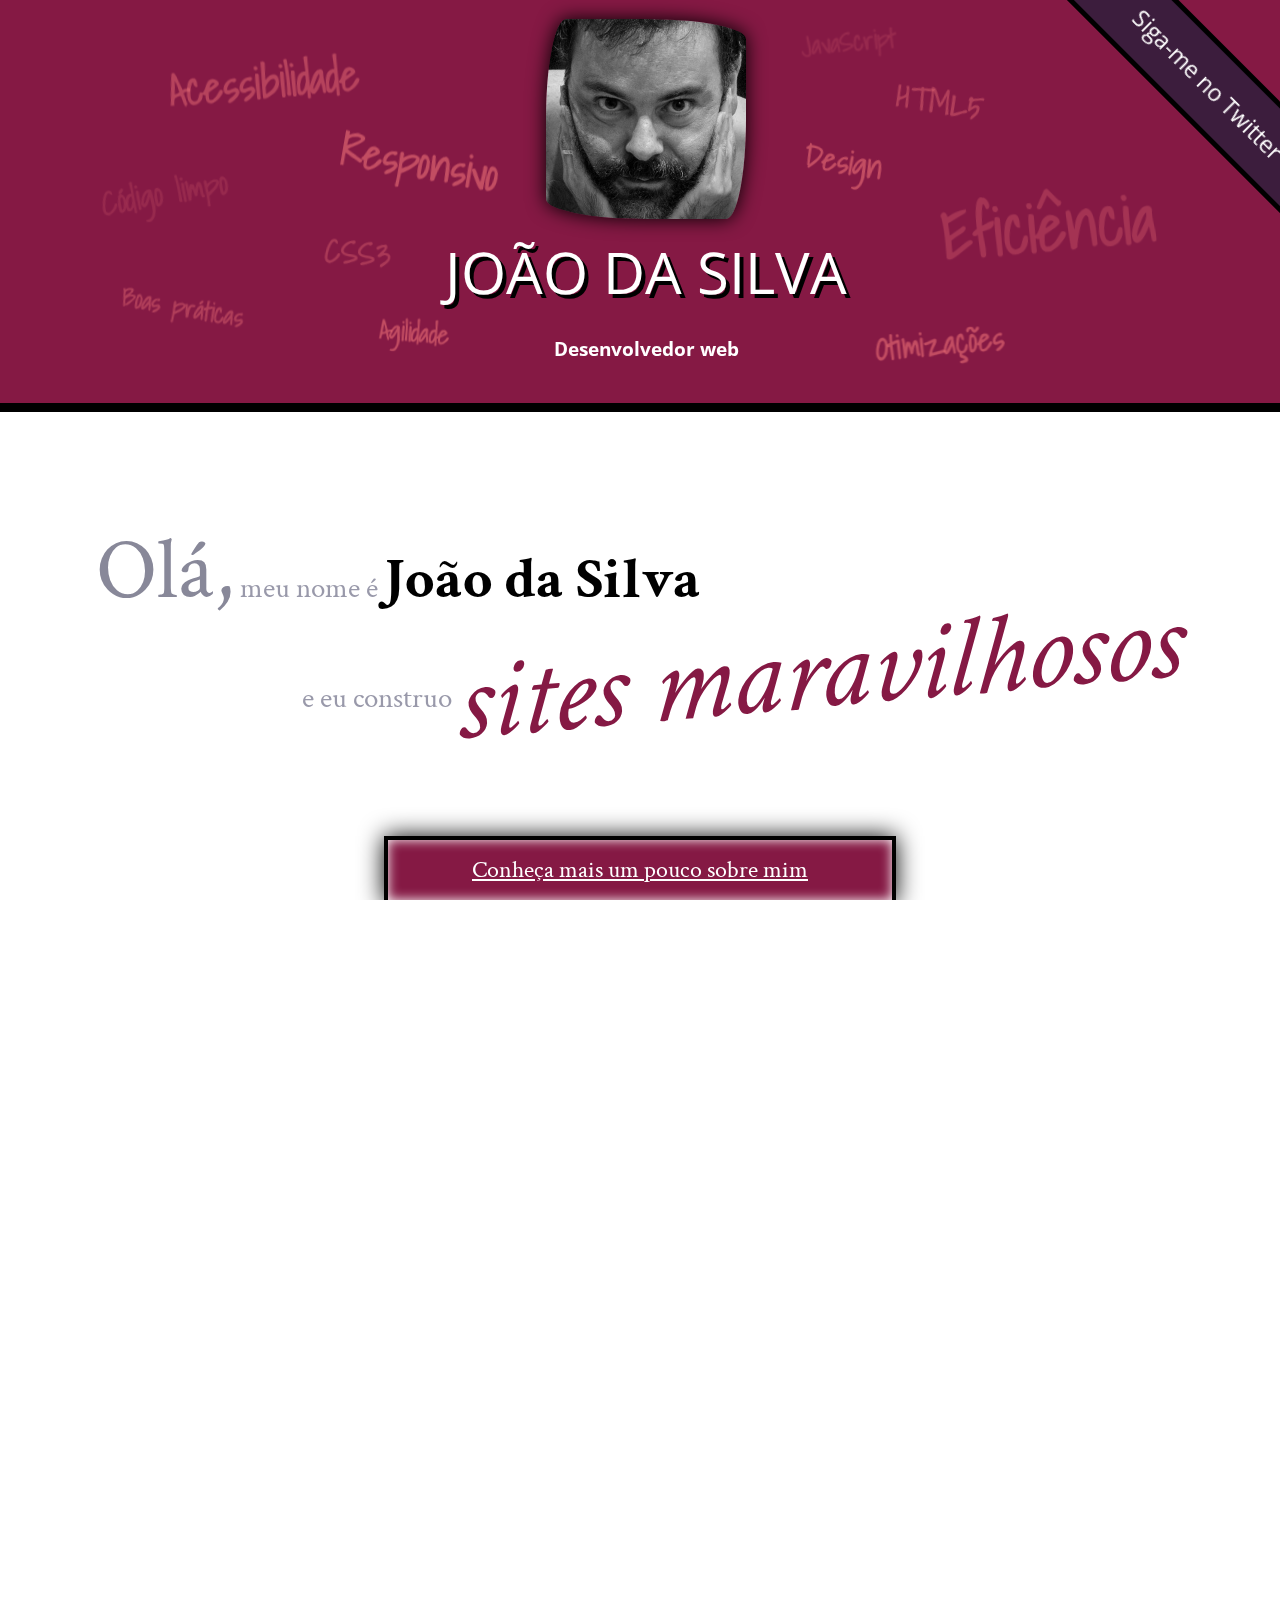
==== index.html @ b6d81266 "Add projeto ao github" ====
<!DOCTYPE html>
<html lang="pt">
<head>
    <meta charset="UTF-8">
    <title>João da Silva - Desenvolvedor Web</title>
    <link rel="shortcut icon" href="imagens/favicon.png">
    <link rel="stylesheet" href="css/reset.css">
    <link rel="stylesheet" href="css/site.css">
    <link rel="stylesheet" href="css/index.css">
    <link rel="stylesheet" href="http://fonts.googleapis.com/css?family=Crimson+Text:400,400italic,600">
    <link rel="stylesheet" href="http://fonts.googleapis.com/css?family=Open+Sans+Condensed:700">
    <link rel="stylesheet" href="http://fonts.googleapis.com/css?family=Shadows+Into+Light">
</head>
<body>
    <header class="titulo-principal">
        <img class="foto-home" src="img/eu.jpg" alt="Foto de João da Silva">
        <h1>João da Silva</h1>
        <p class="subtitulo-principal"><strong>Desenvolvedor web</strong></p>
        
            <ul class="palavras-home">
                <li class="palavra-home eficiencia">Eficiência</li>
                <li class="palavra-home boas-praticas">Boas práticas</li>
                <li class="palavra-home codigo-limpo">Código limpo</li>
                <li class="palavra-home css3">CSS3</li>
                <li class="palavra-home html5">HTML5</li>
                <li class="palavra-home javascript">JavaScript</li>
                <li class="palavra-home acessibilidade">Acessibilidade</li>
                <li class="palavra-home responsivo">Responsivo</li>
                <li class="palavra-home otimizacoes">Otimizações</li>
                <li class="palavra-home agilidade">Agilidade</li>
                <li class="palavra-home design">Design</li>
            </ul>
            <a class="banner-twitter" href="http://twitter.com/joaodasilva">Siga-me no Twitter</a>
    </header>
    <main>
        <section class="secao-inicio saudacao">
            <p class="saudacao"><span class="saudacao-inicio">Olá,</span> meu nome é <strong>João da Silva</strong> <span class="saudacao-ultima-linha">e eu construo <em>sites maravilhosos</em></span></p>
            <a class="botao-index" href="bio.html">Conheça mais um pouco sobre mim</a>
        </section>
        <section class="secao-inicio trabalhos">
            <h2>Trabalhos</h2>
            <ul>
                <li><img src="img/bmw.png" alt="Site da BMW"></li>
                <li><img src="img/ibm.png" alt="Site da IBM"></li>
                <li><img src="img/uol.png" alt="Site da UOL"></li>
            </ul>
            <a class="botao-index" href="portfolio.html">Veja mais</a>
        </section>
        <section class="secao-inicio blog">
            <h2>Blog</h2>
            <small>Últimos posts</small>
            <ol>
                    <li class="mais-recente">
                        <a href="blog.html">O essencial de design responsivo</a>
                        <p class="inicio-post">
                            Design responsivo tem ganho cada vez mais atenção como técnica de desenvolvimento de páginas web para dispositivos móveis. Mas como começar?
                        </p>
                    </li>
                <li>
                    <a href="blog.html">Por que fazer páginas acessíveis?</a>
                </li>
                <li>
                    <a href="blog.html">JavaScript não obstrusivo</a>
                </li>
            </ol>
            <a class="botao-index" href="blog.html">Veja mais</a>
        </section>
    </main>
    <footer>
        <h2>Vamos conversar?</h2>
        <p>Você pode entrar em contato comigo <a href="contato.html">por e-mail</a> ou pelo telefone <a href="tel:+551234567890">(12) 3456-7890</a></p>
    </footer>
</body>
</html>
---- css/site.css ----
html{
    font-size: 120%;
    
}

body {
    font-family: "Crimson Text", "Times New Roman", serif;
    line-height: 1.5;
    }

h1, h2, .subtitulo-principal {
    font-family:"Open Sans Condensed","Arial", sans-serif;  
    }
h1{
    text-transform: uppercase;
    font-size: 3em;
    text-shadow: 4px 4px #000;  

    }
.titulo-principal {
    text-align: center;
    background-color: #851944;
    color: #FFF;
    padding: 1rem;
    border-bottom: .5rem solid #000;
    width: 101%;
}

.titulo-principal h1{
    
    
    text-transform: uppercase;

}
.conteudo-texto{    
    width: 720px;
    margin-left: auto;
    margin-right: auto;
    padding: 50px 0;
    padding-bottom: 80px;

}
main a {
    color: #851944;

}

h2{
    font-size:30px;
    line-height: 40px;
    clear:both;
    }

p{
    text-align: justify;
    margin: 20px 0;
    }


.navegacao-site {
    background-color: #3C1D3D;
    color: #F2FFFC;
    padding: 20px;
    text-align: center;
    float: right;
    width: 15%;
    position: relative;
    top:230px;
}
.navegacao-site, .minha-foto{
    border-left: 10px solid black;
    border-bottom: 10px solid black;
    box-sizing: border-box; 
    float: right;
}

.minha-foto{
    position:absolute;
    top: 0;
    right: 0;
    width: 230px;
            
    }
main{
    width: 80%;
    float: left;
    padding-bottom: 4em;
}
.navegacao-site a{
    color: inherit;

}
.navegacao-site h1 {
    font-size: 30px;
    margin-bottom: 25px;
}

.icones-sociais li{
    display: inline-block;

}
.icones-sociais a{
   
    width: 40px;
    height: 40px;
    display: inline-block;
    text-indent: -9999px;
    
}
.github{
     background-image: url(../img/github.png);
}
.twitter{
    background-image: url(../img/twitter.png);
}
.linkedin{
    background-image: url(../img/linkedin.png);
    
}


#rodape-pagina{
    background-color: rgba(0,0,0,.5);
    color: #000;
    padding: 5px;
    clear: both;
    position: fixed;
    bottom: 0;
    width: 100%;
    display: -webkit-box;

}
.social-rodape{
    position: relative;
    left: 20px;
}

nav a{
    color: #F2FFFC;
    text-transform:lowercase;
}

ul{
    color: pink;

}

ul li a{
    color: inherit;
}

strong{
    font-weight: bold;

}
em{
    font-style: italic;
}
---- css/index.css ----
body{
   -webkit-perspective: 6px;
            perspective: 6px;
    -webkit-perspective-origin: 50% 160px;
            perspective-origin: 50% 160px;
}
html, body{
    height: 100%;
    overflow-x: hidden;
}
.palavras-home, .titulo-principal {
    transform-style: preserve-3d;
}
header {
    position: relative;
}
.banner-twitter {
   
    width: 14em;
    line-height: 1;
    padding: 1em 0;
    box-sizing: border-box;

    text-align: center;
    text-decoration: none;
    background-color: #3C1D3D;
    color: white;
    border: .25em solid black;

    font-size: 1.2em;
    font-family: "Open Sans Condensed", sans-serif;
}
.banner-twitter {
    position: absolute;
    top: 0;
    right: 0;
    transform-origin: 0 0;
    transform: translate(6.5754em, -2.4749em) rotate(45deg);
}



.blog {
    background-color: #999;
    position: relative;
    color: #FFF;
    border-bottom: .5em solid #851944;
    
}
.blog .inicio-post {
    position: absolute;
    top: 4em;
    height: 4em;
    left: 30%;
    right: 4em;
    background-color: #F2FFFC;
    color: #000;
    padding: 1.5em;
    border-radius: 20px 0;


}
.blog li {
    width: 30%;
}

.blog .mais-recente {
    background-color: #F2FFFC;
}

.blog .mais-recente a {
    color: #F26;
}
.foto-home {
    height: 200px;
    border-radius: 10% 50%/ 50% 10%;
    box-shadow: 0 0 1em #000;
}
.saudacao p {
    font-size: 1.5em;
    color: #99A;
    line-height: 1;
    padding: 2em;
}
.saudacao-inicio {
    font-size: 3em;
    color: #889;
}
.saudacao-ultima-linha {
    text-align: right;
    display: block;
}
.saudacao strong {
    font-size: 2em;
    color: #000;
}

.subtitulo-principal{
    font-size: 1em;
    text-align: center;
    font-weight: bold;
}
.titulo-principal{
    width: 98%;
}
.saudacao em {
    color: #851944;
    font-size: 4em;
     -webkit-transform: rotate(-5deg) skew(-10deg);
            transform: rotate(-5deg) skew(-10deg);
    display: inline-block;

}

.botao-index {
    background-color: #851944;
    color: #FFF;
    border: .2em solid black;
    width: 40ch;
    display: block;
    text-align: center;
    padding: .5em;
    font-size: 1.25em;
    margin: 2em auto;
    box-shadow: 0 0 1em #000, inset 0 0 .5em #fff;
    
}.secao-inicio {
    padding: 2em;
}
    
.secao-inicio h2 {
    text-transform: uppercase;
    font-size: 3em;
    margin-bottom: .5em;
    text-shadow: 5px 5px #000;
    
}
.trabalhos {
    background-color: #3C1D3D;
    border-top: .5em solid #000;
    border-bottom: .5em solid #000;
}
.trabalhos h2 {
    color: #FFF;
}
.trabalhos ul {
    overflow: hidden;
    border: .5em solid black;
   }
.trabalhos li {
    float: left;
    width: 33.333%;
}
.trabalhos img {
    width: 100%;
    display: block;
}
.blog {
    background-color: #999;
    color: #FFF;
    border-bottom: .5em solid #851944;
    position: relative;
   }

.blog small {
    position: relative;
    top: -1em;
}
.blog li a {
    color: #FCF;
    display: block;
    padding: .01em;
}
footer {
    background-color: #000;
    color: #FFF;
    padding: 2em;
}
footer a {
    color: #F99;
}
footer h2 {
    font-size: 3em;   
    
}
main {
    width: 100%;
    padding-bottom: 0;
    float: none;
}
.palavras-home {

    position: absolute;
    bottom: 0;
    right: 0;
    top: 0;
    left: 0;
    font-size: 300%;  
    
}
.palavras-home li {
    font-size: 150%;
}


.palavra-home{
    font-family: 'Shadows Into Light', cursive;
    color: rgba(255, 127, 127, 0.5);
    font-weight: bold;
    font-size: .5em;
    position: absolute;
}


.eficiencia {
    top: 45%;
    left: 60%;
    transform: translate(-50%, -50%) rotate(-5deg) translateZ(4px) scale(0.25);
    opacity: 0.5;
}


.boas-praticas {
    top: 70%;
    left: 20%;
    transform: translate(-50%, -50%) rotate(10deg) translateZ(1px) scale(0.25);
    opacity: 0.7;
}

.codigo-limpo {
    top: 45%;
    left: 25%;
    transform: translate(-50%, -50%) rotate(-10deg) translateZ(2px) scale(0.25);
    opacity: 0.3;
}

.css3 {
    top: 55%;
    left: 35%;
    transform: translate(-50%, -50%) rotate(5deg) translateZ(2px) scale(0.25);
    opacity: 0.6;
}

.html5 {
    top: 30%;
    left: 65%;
    transform: translate(-50%, -50%) rotate(10deg) translateZ(2px) scale(0.25);
    opacity: 0.7;
}

.javascript {
    top: 15%;
    left: 63%;
    transform: translate(-50%, -50%) rotate(-5deg) translateZ(1px) scale(0.25);
    opacity: 0.3;
}

.acessibilidade {
    top: 30%;
    left: 35%;
    transform: translate(-50%, -50%) rotate(-5deg) translateZ(3px) scale(0.25);
    opacity: 0.8;
}

.responsivo {
    top: 40%;
    left: 41%;
    transform: translate(-50%, -50%) rotate(10deg) translateZ(3px) scale(0.25);
}

.otimizacoes {
    top: 70%;
    left: 65%;
    transform: translate(-50%, -50%) rotate(-5deg) translateZ(2px) scale(0.25);
}

.agilidade {
    top: 75%;
    left: 35%;
    transform: translate(-50%, -50%) rotate(5deg) translateZ(1px) scale(0.25);
}

.design {
    top: 40%;
    left: 60%;
    transform: translate(-50%, -50%) rotate(10deg) translateZ(2px) scale(0.25);
}
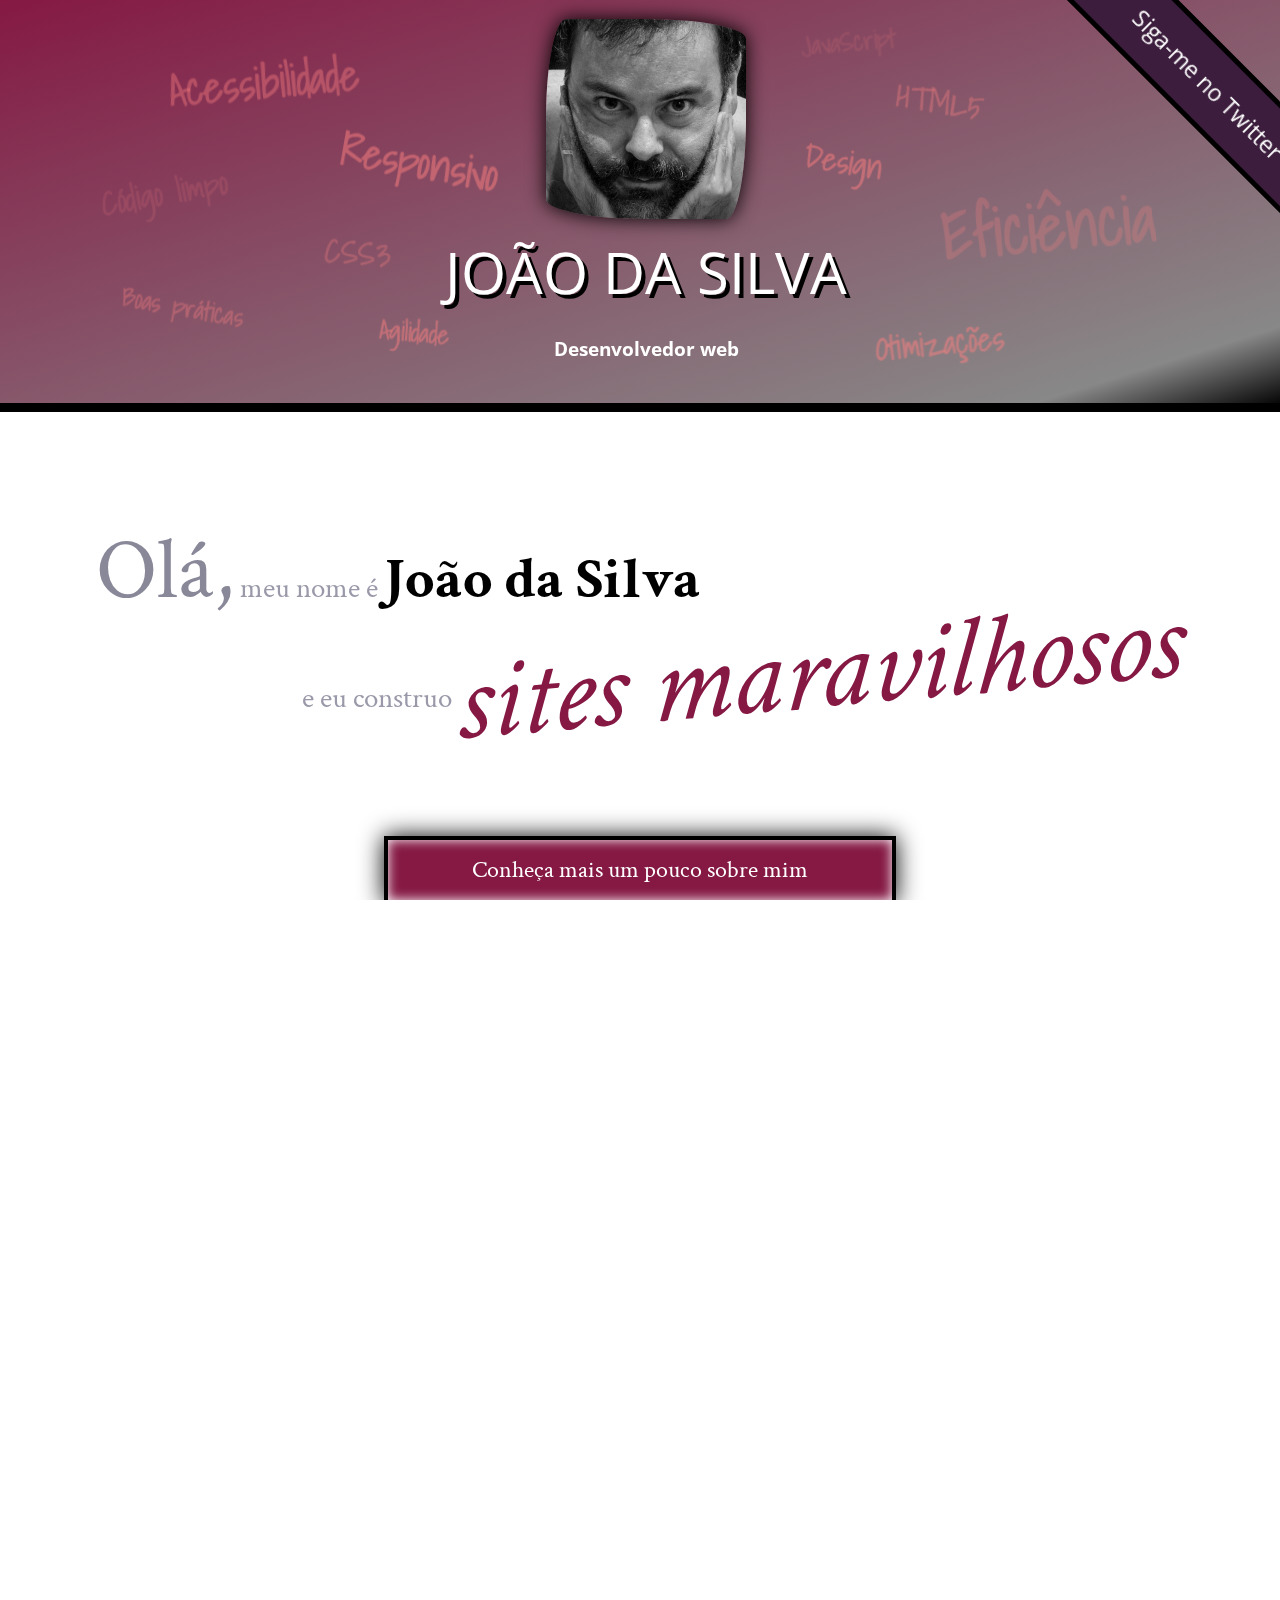
==== commit aa086154: "Até aula 8" ====
--- a/index.html
+++ b/index.html
@@ -16,7 +16,7 @@
         <img class="foto-home" src="img/eu.jpg" alt="Foto de João da Silva">
         <h1>João da Silva</h1>
         <p class="subtitulo-principal"><strong>Desenvolvedor web</strong></p>
-        
+
             <ul class="palavras-home">
                 <li class="palavra-home eficiencia">Eficiência</li>
                 <li class="palavra-home boas-praticas">Boas práticas</li>
@@ -58,9 +58,15 @@
                     </li>
                 <li>
                     <a href="blog.html">Por que fazer páginas acessíveis?</a>
+                    <p class="inicio-post">
+                        Tem se falado cada vez sobre acessibilidade na web. Há diversas técnicas e diretivas a serem seguidas, inclusive da própria W3C. Mas vale a pena investir nisso?
+                    </p>
                 </li>
                 <li>
                     <a href="blog.html">JavaScript não obstrusivo</a>
+                    <p class="inicio-post">
+                        JavaScript é uma linguagem essencial hoje em dia para criar páginas ricas, interativas e dinâmicas. Porém, há alguns cuidados que devem ser tomados ao colocarmos código JavaScript em nossas páginas.
+                    </p>
                 </li>
             </ol>
             <a class="botao-index" href="blog.html">Veja mais</a>
--- a/css/site.css
+++ b/css/site.css
@@ -1,6 +1,6 @@
 html{
     font-size: 120%;
-    
+
 }
 
 body {
@@ -9,12 +9,12 @@
     }
 
 h1, h2, .subtitulo-principal {
-    font-family:"Open Sans Condensed","Arial", sans-serif;  
+    font-family:"Open Sans Condensed","Arial", sans-serif;
     }
 h1{
     text-transform: uppercase;
     font-size: 3em;
-    text-shadow: 4px 4px #000;  
+    text-shadow: 4px 4px #000;
 
     }
 .titulo-principal {
@@ -27,12 +27,12 @@
 }
 
 .titulo-principal h1{
-    
-    
+
+
     text-transform: uppercase;
 
 }
-.conteudo-texto{    
+.conteudo-texto{
     width: 720px;
     margin-left: auto;
     margin-right: auto;
@@ -70,7 +70,7 @@
 .navegacao-site, .minha-foto{
     border-left: 10px solid black;
     border-bottom: 10px solid black;
-    box-sizing: border-box; 
+    box-sizing: border-box;
     float: right;
 }
 
@@ -79,7 +79,7 @@
     top: 0;
     right: 0;
     width: 230px;
-            
+
     }
 main{
     width: 80%;
@@ -100,12 +100,12 @@
 
 }
 .icones-sociais a{
-   
+
     width: 40px;
     height: 40px;
     display: inline-block;
     text-indent: -9999px;
-    
+
 }
 .github{
      background-image: url(../img/github.png);
@@ -115,18 +115,25 @@
 }
 .linkedin{
     background-image: url(../img/linkedin.png);
-    
 }
 
+#rodape-pagina{
+  background-image: radial-gradient(ellipse at left bottom,
+    rgba(60, 29, 61, 0.8),
+    rgba(60, 29, 61, 0.8) 65%,
+    black 65%,
+    black 70%,
+    transparent 70%,
+    transparent);
+    background-size: 30% 100%;
+    background-repeat: no-repeat;
+    width: 100%;
 
-#rodape-pagina{
-    background-color: rgba(0,0,0,.5);
     color: #000;
     padding: 5px;
     clear: both;
     position: fixed;
     bottom: 0;
-    width: 100%;
     display: -webkit-box;
 
 }
@@ -155,4 +162,16 @@
 }
 em{
     font-style: italic;
-}+}
+
+main a:hover,
+main a:focus,
+footer a:hover,
+footer a:focus{
+    color: red;
+}
+
+.navegacao-site a:hover,
+.navegacao-site a:focus{
+  text-shadow: 0 0 .1em pink;
+}
--- a/css/index.css
+++ b/css/index.css
@@ -1,3 +1,9 @@
+.titulo-principal{
+  background-image: linear-gradient(to bottom right, #851944, #888 90%, #000);
+  background-size: 100%, 200px;
+  background-repeat: no-repeat;
+}
+
 body{
    -webkit-perspective: 6px;
             perspective: 6px;
@@ -15,7 +21,6 @@
     position: relative;
 }
 .banner-twitter {
-   
     width: 14em;
     line-height: 1;
     padding: 1em 0;
@@ -26,51 +31,48 @@
     background-color: #3C1D3D;
     color: white;
     border: .25em solid black;
-
-    font-size: 1.2em;
-    font-family: "Open Sans Condensed", sans-serif;
-}
-.banner-twitter {
     position: absolute;
     top: 0;
     right: 0;
     transform-origin: 0 0;
     transform: translate(6.5754em, -2.4749em) rotate(45deg);
-}
-
-
+    font-size: 1.2em;
+    font-family: "Open Sans Condensed", sans-serif;
+}
 
 .blog {
     background-color: #999;
     position: relative;
     color: #FFF;
     border-bottom: .5em solid #851944;
-    
+
 }
 .blog .inicio-post {
     position: absolute;
     top: 4em;
-    height: 4em;
+    height: 3.6em;
     left: 30%;
     right: 4em;
     background-color: #F2FFFC;
     color: #000;
     padding: 1.5em;
     border-radius: 20px 0;
-
-
+    display: none;
 }
 .blog li {
     width: 30%;
 }
-
-.blog .mais-recente {
+.blog a:hover + .inicio-post,
+.blog a:focus + .inicio-post{
+    display: block;
+}
+
+.blog li a:hover,
+.blog li a:focus{
     background-color: #F2FFFC;
-}
-
-.blog .mais-recente a {
     color: #F26;
 }
+
 .foto-home {
     height: 200px;
     border-radius: 10% 50%/ 50% 10%;
@@ -107,12 +109,14 @@
     color: #851944;
     font-size: 4em;
      -webkit-transform: rotate(-5deg) skew(-10deg);
-            transform: rotate(-5deg) skew(-10deg);
+             transform: rotate(-5deg) skew(-10deg);
     display: inline-block;
 
 }
 
 .botao-index {
+
+    text-decoration: none;
     background-color: #851944;
     color: #FFF;
     border: .2em solid black;
@@ -123,22 +127,33 @@
     font-size: 1.25em;
     margin: 2em auto;
     box-shadow: 0 0 1em #000, inset 0 0 .5em #fff;
-    
-}.secao-inicio {
+
+}
+
+  .secao-inicio {
     padding: 2em;
 }
-    
+
 .secao-inicio h2 {
     text-transform: uppercase;
     font-size: 3em;
     margin-bottom: .5em;
     text-shadow: 5px 5px #000;
-    
+
 }
 .trabalhos {
     background-color: #3C1D3D;
     border-top: .5em solid #000;
     border-bottom: .5em solid #000;
+    background-image: linear-gradient(135deg,
+                      transparent,
+                      transparent 14px,
+                      rgba(0, 0, 0, 0.1)14px,
+                      rgba(0, 0, 0, 0.1)15px,
+                      transparent 15px,
+                      transparent);
+    background-size: 20px 20px;
+    background-attachment: fixed;
 }
 .trabalhos h2 {
     color: #FFF;
@@ -160,6 +175,15 @@
     color: #FFF;
     border-bottom: .5em solid #851944;
     position: relative;
+    background-image: linear-gradient(45deg,
+                      transparent,
+                      transparent 14px,
+                      rgba(255, 255, 255, 0.1) 14px,
+                      rgba(255, 255, 255, 0.1) 15px,
+                      transparent 15px,
+                      transparent);
+    background-size: 20px 20px;
+    background-attachment: fixed;
    }
 
 .blog small {
@@ -180,8 +204,8 @@
     color: #F99;
 }
 footer h2 {
-    font-size: 3em;   
-    
+    font-size: 3em;
+
 }
 main {
     width: 100%;
@@ -195,8 +219,8 @@
     right: 0;
     top: 0;
     left: 0;
-    font-size: 300%;  
-    
+    font-size: 300%;
+
 }
 .palavras-home li {
     font-size: 150%;
@@ -284,4 +308,4 @@
     top: 40%;
     left: 60%;
     transform: translate(-50%, -50%) rotate(10deg) translateZ(2px) scale(0.25);
-}+}
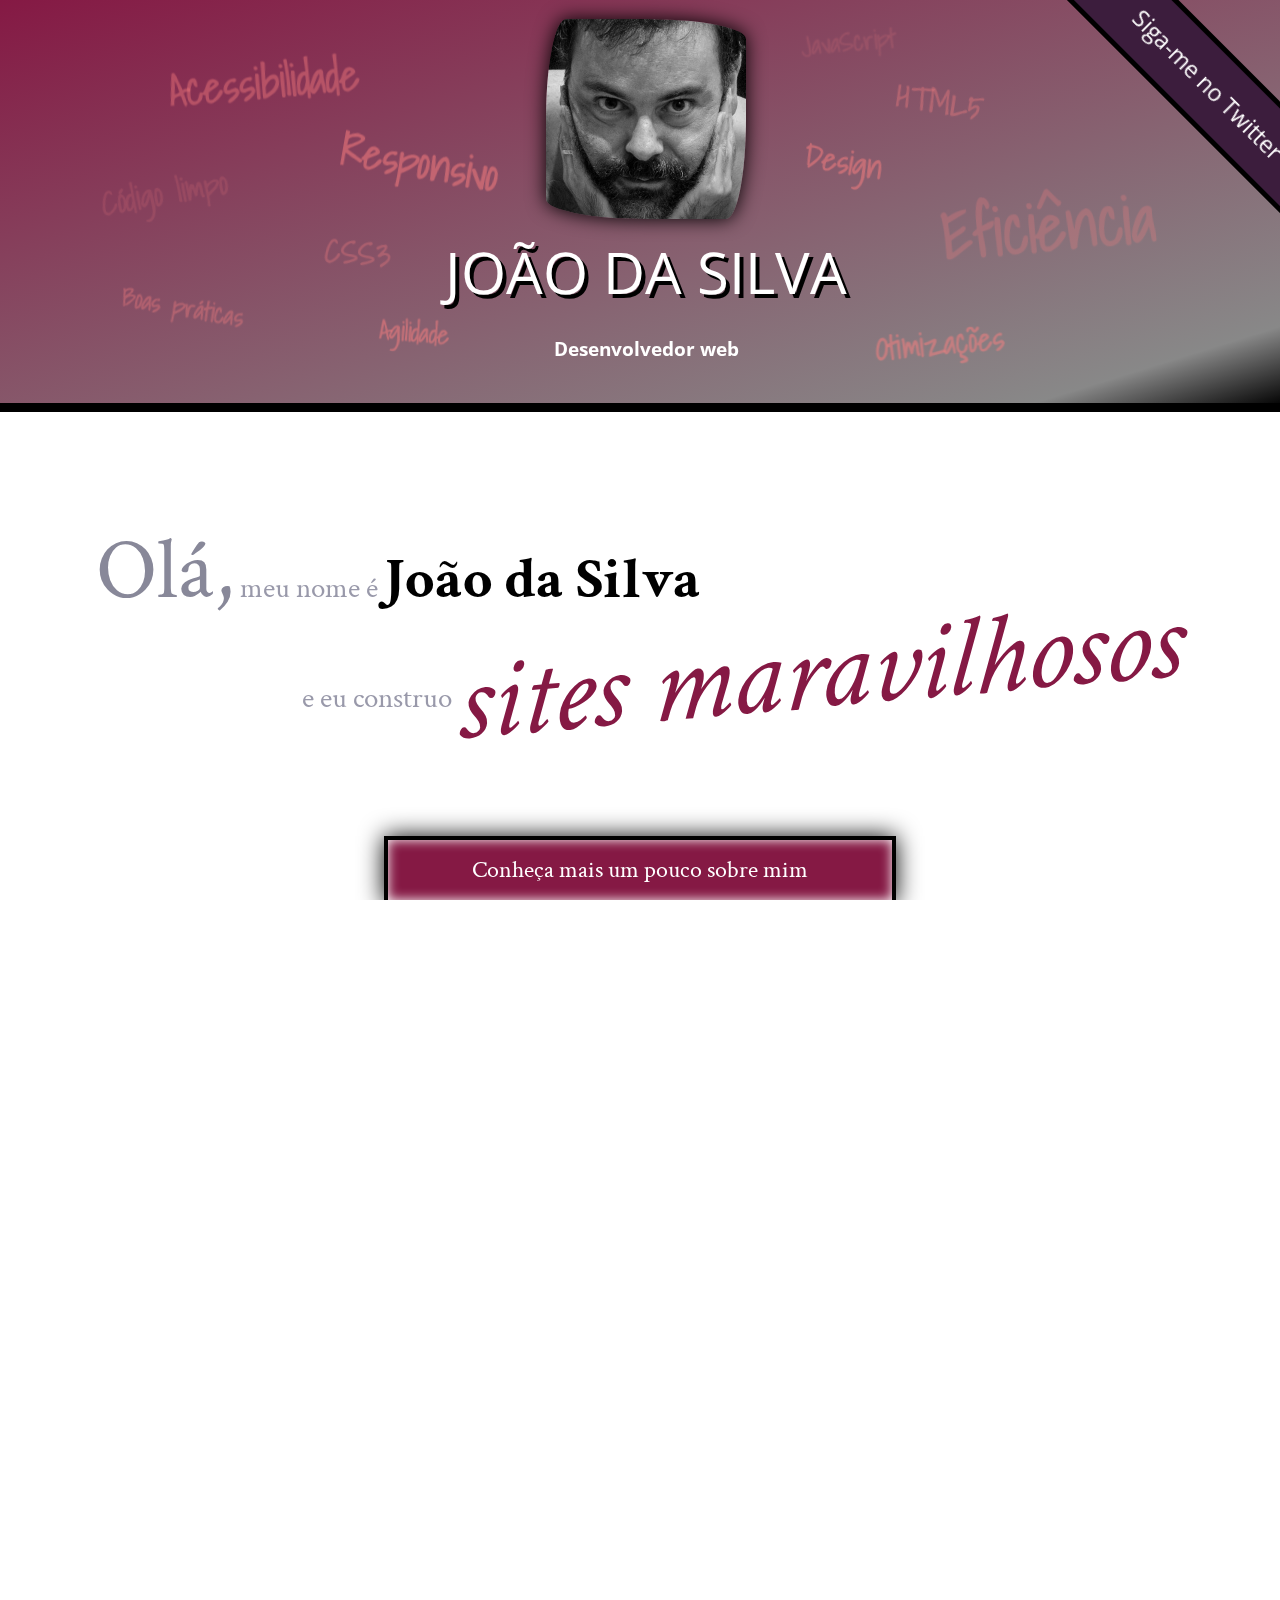
==== commit 9e1acd0b: "Conclusao do curso" ====
--- a/index.html
+++ b/index.html
@@ -43,6 +43,7 @@
                 <li><img src="img/bmw.png" alt="Site da BMW"></li>
                 <li><img src="img/ibm.png" alt="Site da IBM"></li>
                 <li><img src="img/uol.png" alt="Site da UOL"></li>
+              
             </ul>
             <a class="botao-index" href="portfolio.html">Veja mais</a>
         </section>
--- a/css/site.css
+++ b/css/site.css
@@ -17,6 +17,14 @@
     text-shadow: 4px 4px #000;
 
     }
+    body {
+        display: flex;
+        flex-wrap: wrap;
+    }
+    main {
+    flex-grow: 1;
+}
+
 .titulo-principal {
     text-align: center;
     background-color: #851944;
@@ -62,16 +70,17 @@
     color: #F2FFFC;
     padding: 20px;
     text-align: center;
-    float: right;
-    width: 15%;
-    position: relative;
-    top:230px;
+
+    width: calc(0.9 * 230px);
+     padding-top: calc(300px + 1em);
+
 }
 .navegacao-site, .minha-foto{
     border-left: 10px solid black;
-    border-bottom: 10px solid black;
+
     box-sizing: border-box;
     float: right;
+
 }
 
 .minha-foto{
@@ -79,19 +88,21 @@
     top: 0;
     right: 0;
     width: 230px;
+    border-bottom: .5em solid black;
 
     }
 main{
-    width: 80%;
+    width: calc(100% - 0.9 * 230px);
     float: left;
     padding-bottom: 4em;
 }
 .navegacao-site a{
     color: inherit;
+    /*--text-decoration: none; */
 
 }
 .navegacao-site h1 {
-    font-size: 30px;
+    font-size: 26px;
     margin-bottom: 25px;
 }
 
@@ -104,7 +115,8 @@
     width: 40px;
     height: 40px;
     display: inline-block;
-    text-indent: -9999px;
+    text-indent: -99999px;
+
 
 }
 .github{
@@ -127,7 +139,7 @@
     transparent);
     background-size: 30% 100%;
     background-repeat: no-repeat;
-    width: 100%;
+    width: 65%;
 
     color: #000;
     padding: 5px;
@@ -175,3 +187,30 @@
 .navegacao-site a:focus{
   text-shadow: 0 0 .1em pink;
 }
+.icones-sociais-lateral a:hover::after,
+.icones-sociais-lateral a:focus::after{
+  content: attr(data-tooltip);
+  position: absolute;
+  top: 100%;
+  right: 0;
+  text-indent: 0;
+  width: 200%;
+  background: black;
+  font-size: .75em;
+}
+
+.icoes-sociais-lateral a{
+  position: relative;
+}
+
+.icones-sociais-lateral a:hover::before,
+.icones-sociais-lateral a:focus::before{
+    content: '';
+    width: 1em;
+    height: 1em;
+    background-color: black;
+    position: absolute;
+    bottom: 0;
+    left: 0;
+    transform: translateY(.5em) rotate(45deg);
+}
--- a/css/index.css
+++ b/css/index.css
@@ -9,6 +9,7 @@
             perspective: 6px;
     -webkit-perspective-origin: 50% 160px;
             perspective-origin: 50% 160px;
+            display: block;
 }
 html, body{
     height: 100%;
@@ -35,9 +36,12 @@
     top: 0;
     right: 0;
     transform-origin: 0 0;
-    transform: translate(6.5754em, -2.4749em) rotate(45deg);
+    transform: translate(calc(.707 * (3.5em - 100%) + 100%), calc(-.707 * 3.5em)) rotate(45deg);
     font-size: 1.2em;
     font-family: "Open Sans Condensed", sans-serif;
+    animation: aparece 0.5s;
+    animation-delay: 2s;
+    animation-fill-mode: backwards;
 }
 
 .blog {
@@ -111,7 +115,24 @@
      -webkit-transform: rotate(-5deg) skew(-10deg);
              transform: rotate(-5deg) skew(-10deg);
     display: inline-block;
-
+    -webkit-animation: flutua 1s infinite;
+    animation-direction: alternate;
+    animation-timing-function: ease-in-out;
+    position: relative;
+
+}
+@-webkit-keyframes flutua {
+  from{
+    top: -5px;
+  }
+  to{
+    top: 5px;
+  }
+
+}
+.saudacao:hover em,
+.saudacao:focus em{
+  animation-play-state: paused;
 }
 
 .botao-index {
@@ -127,7 +148,14 @@
     font-size: 1.25em;
     margin: 2em auto;
     box-shadow: 0 0 1em #000, inset 0 0 .5em #fff;
-
+    transition: .5s;
+
+}
+.botao-index:hover,
+.botao-index:focus{
+  box-shadow: 0 0 1em #FA9;
+  background-color: #C54974;
+  color: white;
 }
 
   .secao-inicio {
@@ -159,16 +187,28 @@
     color: #FFF;
 }
 .trabalhos ul {
-    overflow: hidden;
-    border: .5em solid black;
+    display: flex;
+
    }
+
 .trabalhos li {
-    float: left;
-    width: 33.333%;
+  flex: 1;
+    border: .5em solid #000;
 }
 .trabalhos img {
     width: 100%;
     display: block;
+}
+
+.trabalhos li:first-child{
+  order: 2;
+  transform: scale(1.2);
+}
+.trabahos li:nth-child(2){
+  order: 1;
+}
+.trabalhos li:last-child{
+  order: 3;
 }
 .blog {
     background-color: #999;
@@ -233,6 +273,14 @@
     font-weight: bold;
     font-size: .5em;
     position: absolute;
+    animation: aparece 2s;
+}
+@@keyframes aparece {
+  0%{
+    opacity: 0;
+    transform: scale(0.001);
+  }
+
 }
 
 
